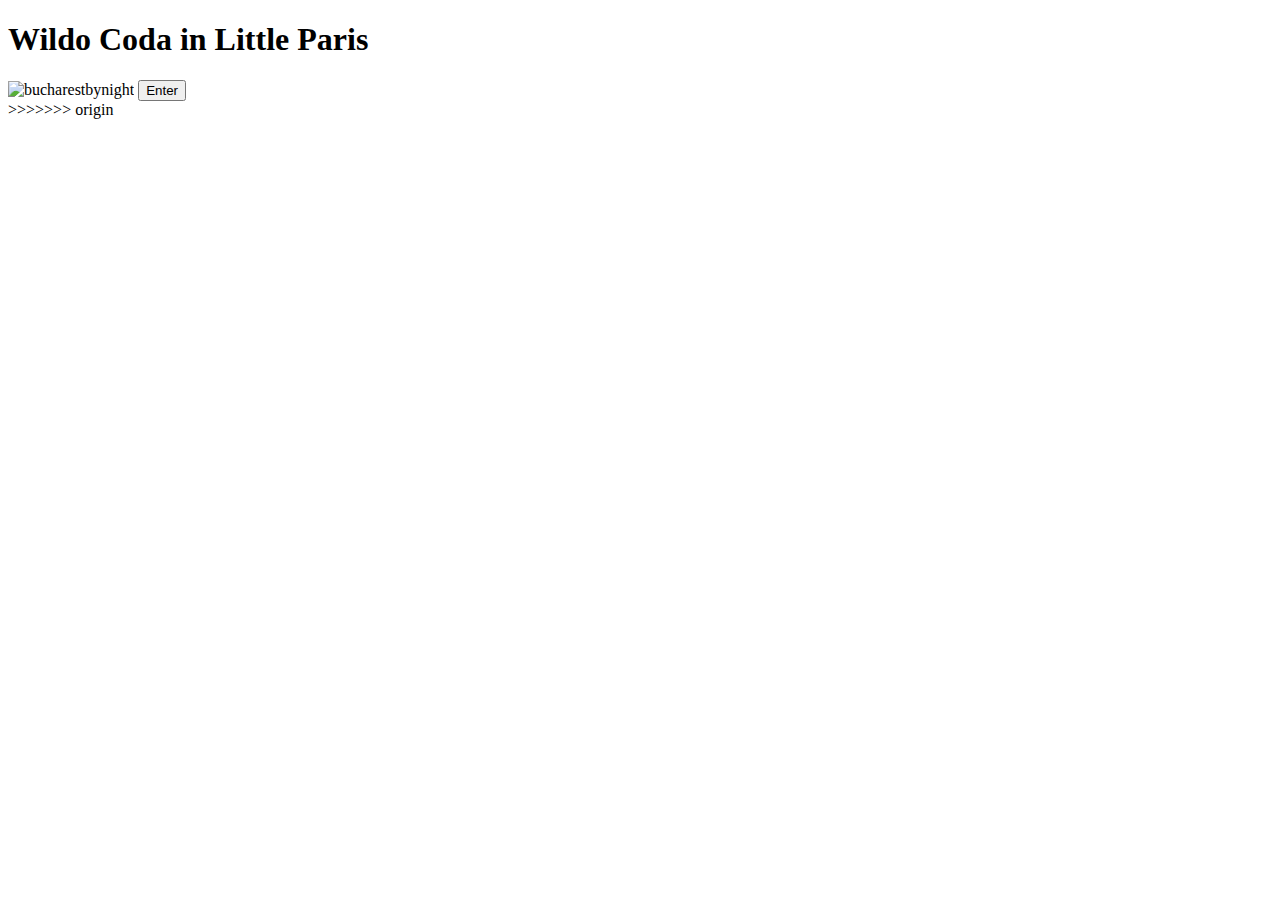
==== index.html @ 4299dfc0 "Merge pull request #1 from JoaoFSerra/Page3" ====
<!DOCTYPE html>
<html lang="en">
<head>
    <meta charset="UTF-8">
    <meta name="viewport" content="width=device-width, initial-scale=1.0">
    <meta http-equiv="X-UA-Compatible" content="ie=edge">
    <title>WildCoda in Little Paris</title>

    <link rel="stylesheet" href="wildcoda.css">

</head>
<body>
    <h1>Wildo Coda in Little Paris</h1>

<div class="container">

<img src="C:\Users\Joao\Desktop\IMG_20180321_205908.jpg" alt= "bucharestbynight">

<button class = "button">Enter</button>

</div>

</body>
</html>










>>>>>>> origin
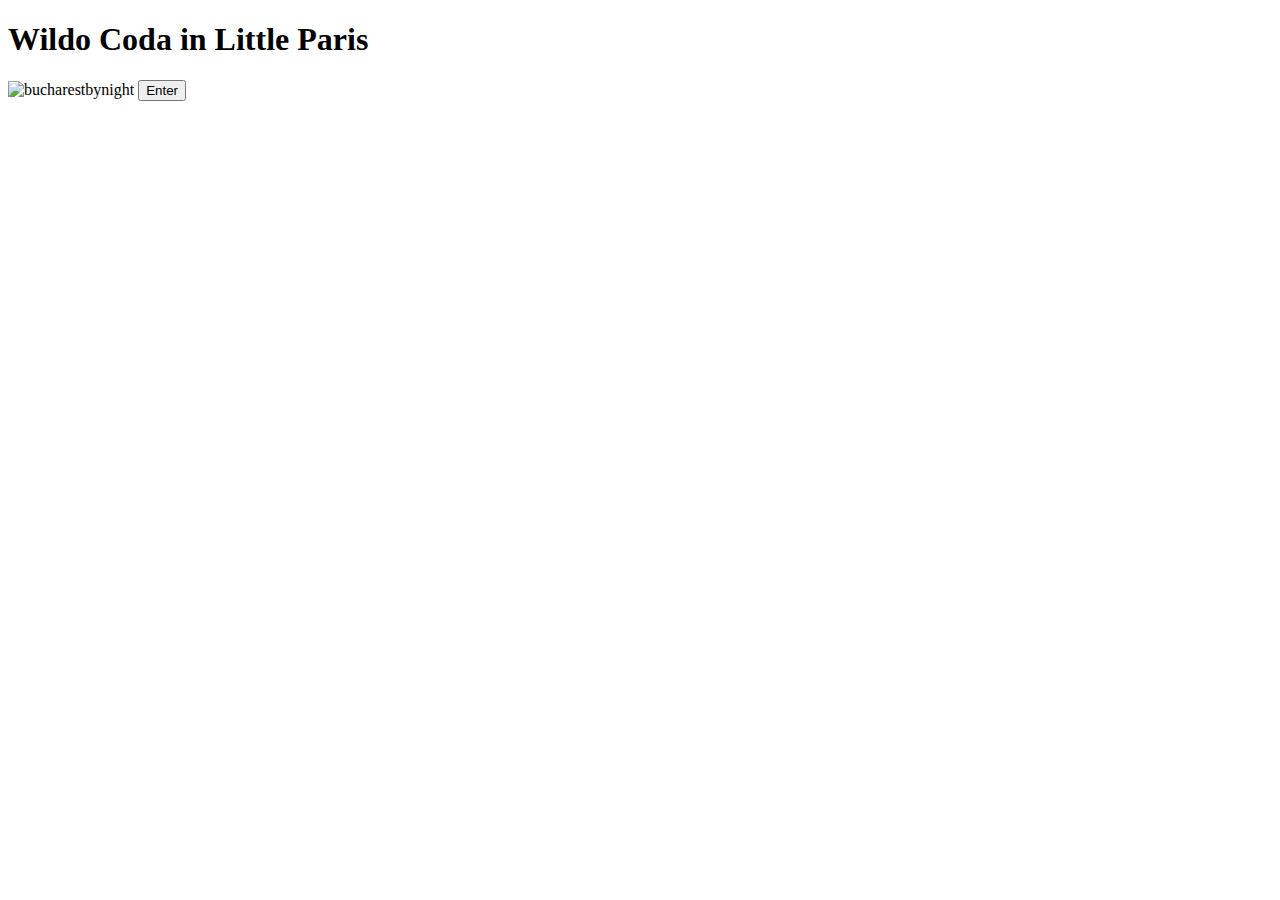
==== commit e47d90bb: "Merge pull request #3 from JoaoFSerra/add-Contact-page" ====
--- a/index.html
+++ b/index.html
@@ -1,6 +1,6 @@
-
 <!DOCTYPE html>
 <html lang="en">
+
 <head>
     <meta charset="UTF-8">
     <meta name="viewport" content="width=device-width, initial-scale=1.0">
@@ -10,27 +10,18 @@
     <link rel="stylesheet" href="wildcoda.css">
 
 </head>
+
 <body>
     <h1>Wildo Coda in Little Paris</h1>
 
-<div class="container">
+    <div class="container">
 
-<img src="C:\Users\Joao\Desktop\IMG_20180321_205908.jpg" alt= "bucharestbynight">
+        <img src="C:\Users\Joao\Desktop\IMG_20180321_205908.jpg" alt="bucharestbynight">
 
-<button class = "button">Enter</button>
+        <button class="button">Enter</button>
 
-</div>
+    </div>
 
 </body>
-</html>
 
-
-
-
-
-
-
-
-
-
->>>>>>> origin
+</html>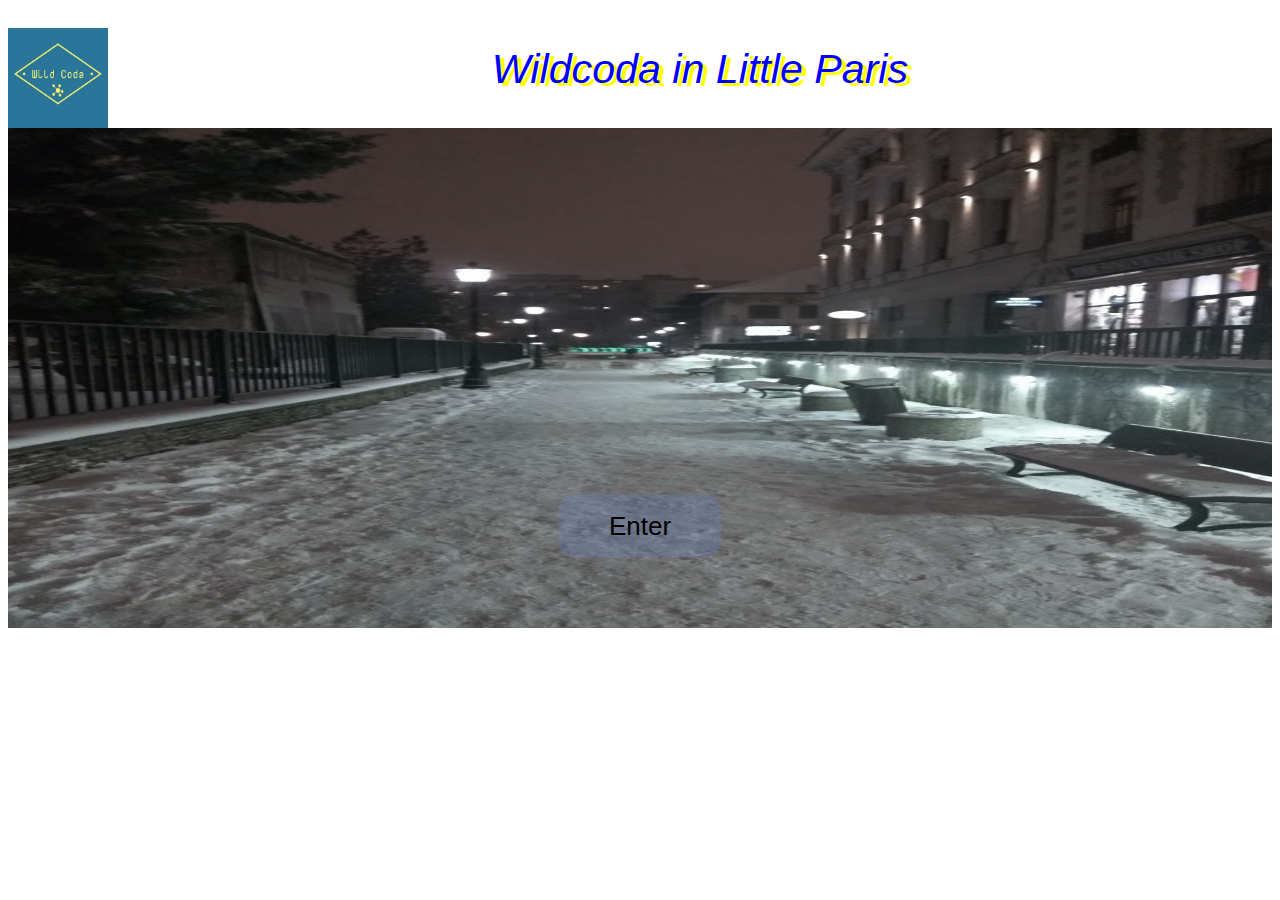
==== commit 28658f12: "hoverimages" ====
--- a/index.html
+++ b/index.html
@@ -1,27 +1,47 @@
 <!DOCTYPE html>
 <html lang="en">
+  <head>
+    <meta charset="UTF-8" />
+    <meta name="viewport" content="width=device-width, initial-scale=1.0" />
+    <meta http-equiv="X-UA-Compatible" content="ie=edge" />
+    <title>Wildcoda in Little Paris</title>
 
-<head>
-    <meta charset="UTF-8">
-    <meta name="viewport" content="width=device-width, initial-scale=1.0">
-    <meta http-equiv="X-UA-Compatible" content="ie=edge">
-    <title>WildCoda in Little Paris</title>
+    <link rel="stylesheet" href="wildcoda.css" />
+  </head>
 
-    <link rel="stylesheet" href="wildcoda.css">
+  <body>
 
-</head>
+<div class="header">
+  <img src="images/wildcodalogo.JPG" alt="logo" />
+  <h1>Wildcoda in Little Paris</h1>
+</div>
 
-<body>
-    <h1>Wildo Coda in Little Paris</h1>
+
+
+
+
+    
+
+ </div>
+   
 
     <div class="container">
+      <img
+        src="images/IMG_20180321_205908.jpg"
+        alt="bucharestbynight">
 
-        <img src="C:\Users\Joao\Desktop\IMG_20180321_205908.jpg" alt="bucharestbynight">
 
-        <button class="button">Enter</button>
+   
 
+
+    
+
+
+
+
+      <button class="button">Enter</button>
     </div>
 
-</body>
 
-</html>+  </body>
+</html>
--- a/wildcoda.css
+++ b/wildcoda.css
@@ -0,0 +1,72 @@
+h1 {
+font-family: 'Lucida Sans', 'Lucida Sans Regular', 'Lucida Grande', 'Lucida Sans Unicode', Geneva, Verdana, sans-serif;
+font-style: oblique;
+font-size: 2.575em;
+font-weight: normal;
+color:blue;
+text-shadow: 5px 3px yellow;
+text-align: center;
+  
+}
+.container {
+  position: relative;
+  width: 100%;
+  max-width: 1400px;
+}
+
+
+.container img {
+
+width: 100%;
+height: 500px;
+filter: grayscale(50%);
+}
+
+
+.container .button {
+  position: absolute;
+  top: 80%;
+  left: 50%;
+  transform: translate(-50%, -50%);
+  background-color: rgba(105, 142, 243, 0.192);
+  color: black;
+  font-size: 26px;
+  padding: 16px 50px;
+  border: 20px;
+  cursor: pointer;
+  border-radius: 15px;
+  text-align: center;
+
+}
+
+.container .button:hover {
+  background-color: black;
+  color: white;
+
+}
+
+.container .button:active {
+  background-color: #656b65;
+  box-shadow: 0 8px #666;
+transform: translate3d(4px);
+}
+  
+div.relative {
+  position: relative;
+  width: 1400px;
+  height: 200px;
+ 
+} 
+
+.header img {
+  float: left;
+  width: 100px;
+  height: 100px;
+  background: #555;
+}
+
+.header h1 {
+  position: relative;
+  top: 18px;
+  left: 10px;
+}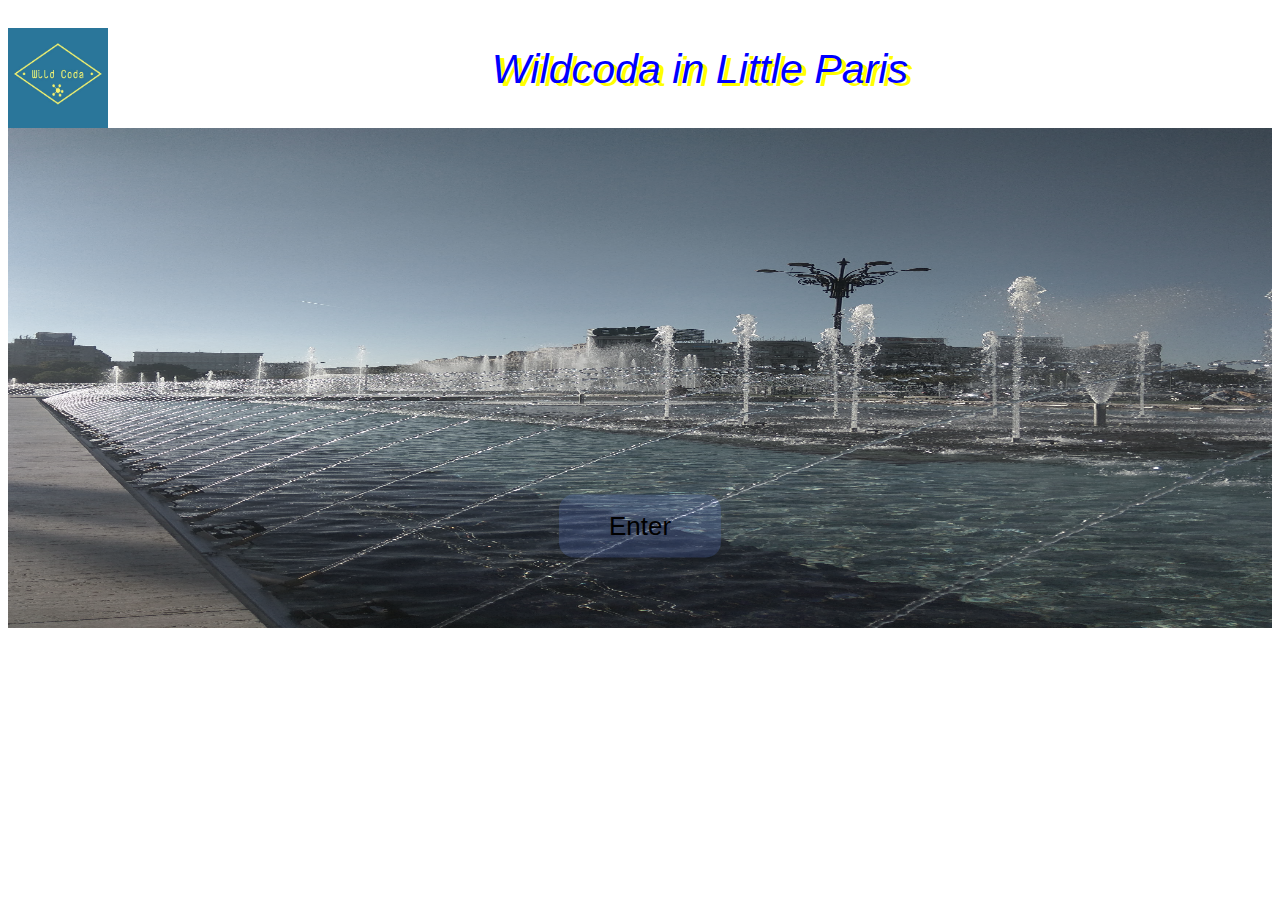
==== commit 35e50cc7: "Finishing details from heard and footer" ====
--- a/index.html
+++ b/index.html
@@ -27,7 +27,7 @@
 
     <div class="container">
       <img
-        src="images/IMG_20180321_205908.jpg"
+        src="images/IMG_20181007_165939.jpg"
         alt="bucharestbynight">
 
 
@@ -38,8 +38,10 @@
 
 
 
-
-      <button class="button">Enter</button>
+        <a href="gallery.html">
+          <button class="button">Enter</button>
+        </a>
+      
     </div>
 
 
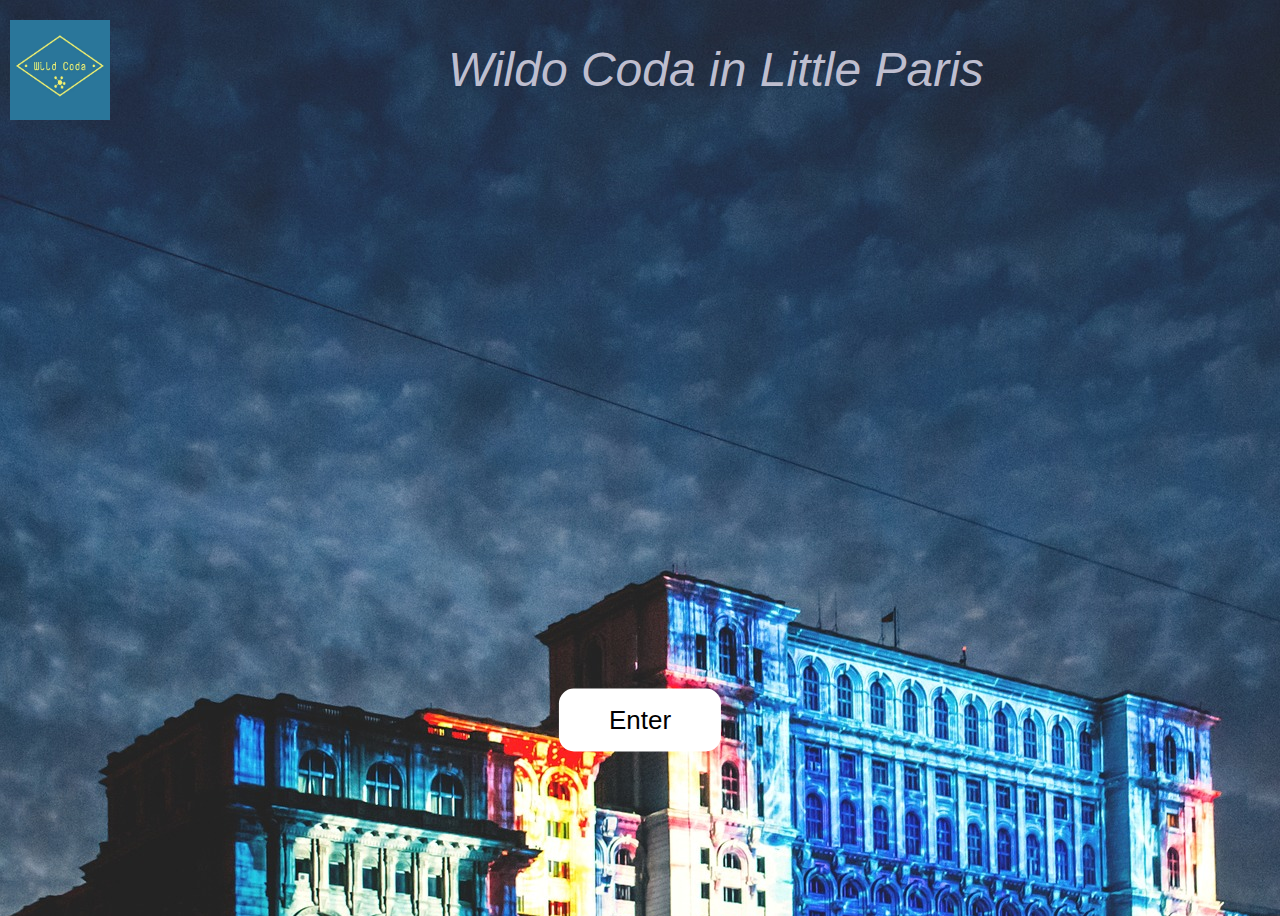
==== commit 1fef9b05: "Finishing details on the landing page" ====
--- a/index.html
+++ b/index.html
@@ -13,7 +13,11 @@
 
 <div class="header">
   <img src="images/wildcodalogo.JPG" alt="logo" />
-  <h1>Wildcoda in Little Paris</h1>
+  <h1>Wildo Coda in Little Paris</h1>
+
+   <a href="gallery.html">
+          <button class="button">Enter</button>
+        </a>
 </div>
 
 
@@ -21,28 +25,7 @@
 
 
     
-
- </div>
    
-
-    <div class="container">
-      <img
-        src="images/IMG_20181007_165939.jpg"
-        alt="bucharestbynight">
-
-
-   
-
-
-    
-
-
-
-        <a href="gallery.html">
-          <button class="button">Enter</button>
-        </a>
-      
-    </div>
 
 
   </body>
--- a/wildcoda.css
+++ b/wildcoda.css
@@ -1,34 +1,33 @@
+* {
+  box-sizing: border-box;
+}
+
+body {
+  background-image:url("images/Casa_Poporului.jpg");
+  overflow: hidden;
+background-repeat: repeat;
+min-height: 100vh;
+}
+
 h1 {
+  position: absolute;
+  left:35%;
 font-family: 'Lucida Sans', 'Lucida Sans Regular', 'Lucida Grande', 'Lucida Sans Unicode', Geneva, Verdana, sans-serif;
 font-style: oblique;
-font-size: 2.575em;
+font-size: 300%;
 font-weight: normal;
-color:blue;
-text-shadow: 5px 3px yellow;
-text-align: center;
-  
-}
-.container {
-  position: relative;
-  width: 100%;
-  max-width: 1400px;
+color:rgb(190, 190, 207);
+ 
 }
 
 
-.container img {
 
-width: 100%;
-height: 500px;
-filter: grayscale(50%);
-}
-
-
-.container .button {
+.header .button {
   position: absolute;
   top: 80%;
   left: 50%;
   transform: translate(-50%, -50%);
-  background-color: rgba(105, 142, 243, 0.192);
+  background-color:white;
   color: black;
   font-size: 26px;
   padding: 16px 50px;
@@ -39,34 +38,33 @@
 
 }
 
-.container .button:hover {
+.header .button:hover {
   background-color: black;
   color: white;
 
 }
 
-.container .button:active {
+.header .button:active {
   background-color: #656b65;
   box-shadow: 0 8px #666;
 transform: translate3d(4px);
 }
   
-div.relative {
-  position: relative;
-  width: 1400px;
-  height: 200px;
- 
-} 
+
+
+.header{
+    display:grid;
+  grid-template-columns: repeat(auto-fill, minmax(400px, 1fr));
+  grid-gap: 20px;
+  align-items: stretch;
+  padding:2px;
+}
+
 
 .header img {
-  float: left;
+  position: relative;
   width: 100px;
   height: 100px;
   background: #555;
+  top:10%;
 }
-
-.header h1 {
-  position: relative;
-  top: 18px;
-  left: 10px;
-}